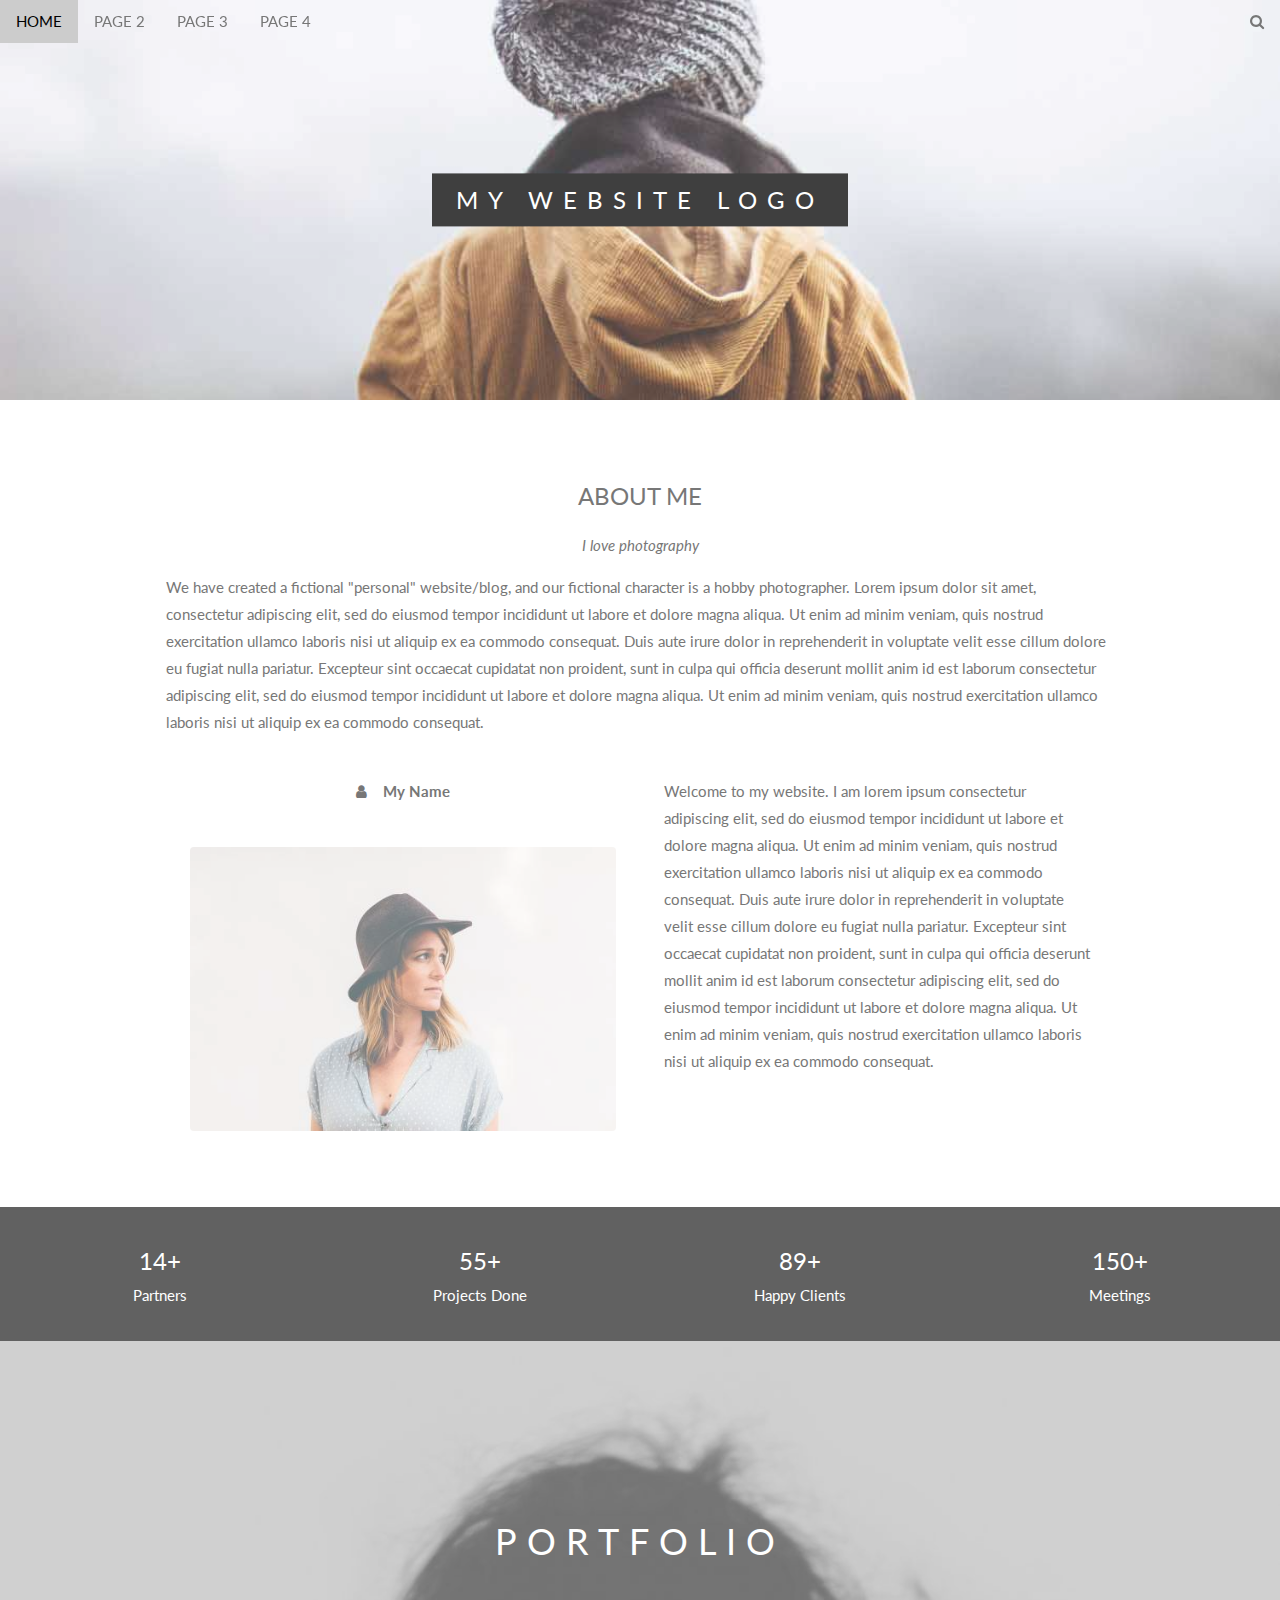
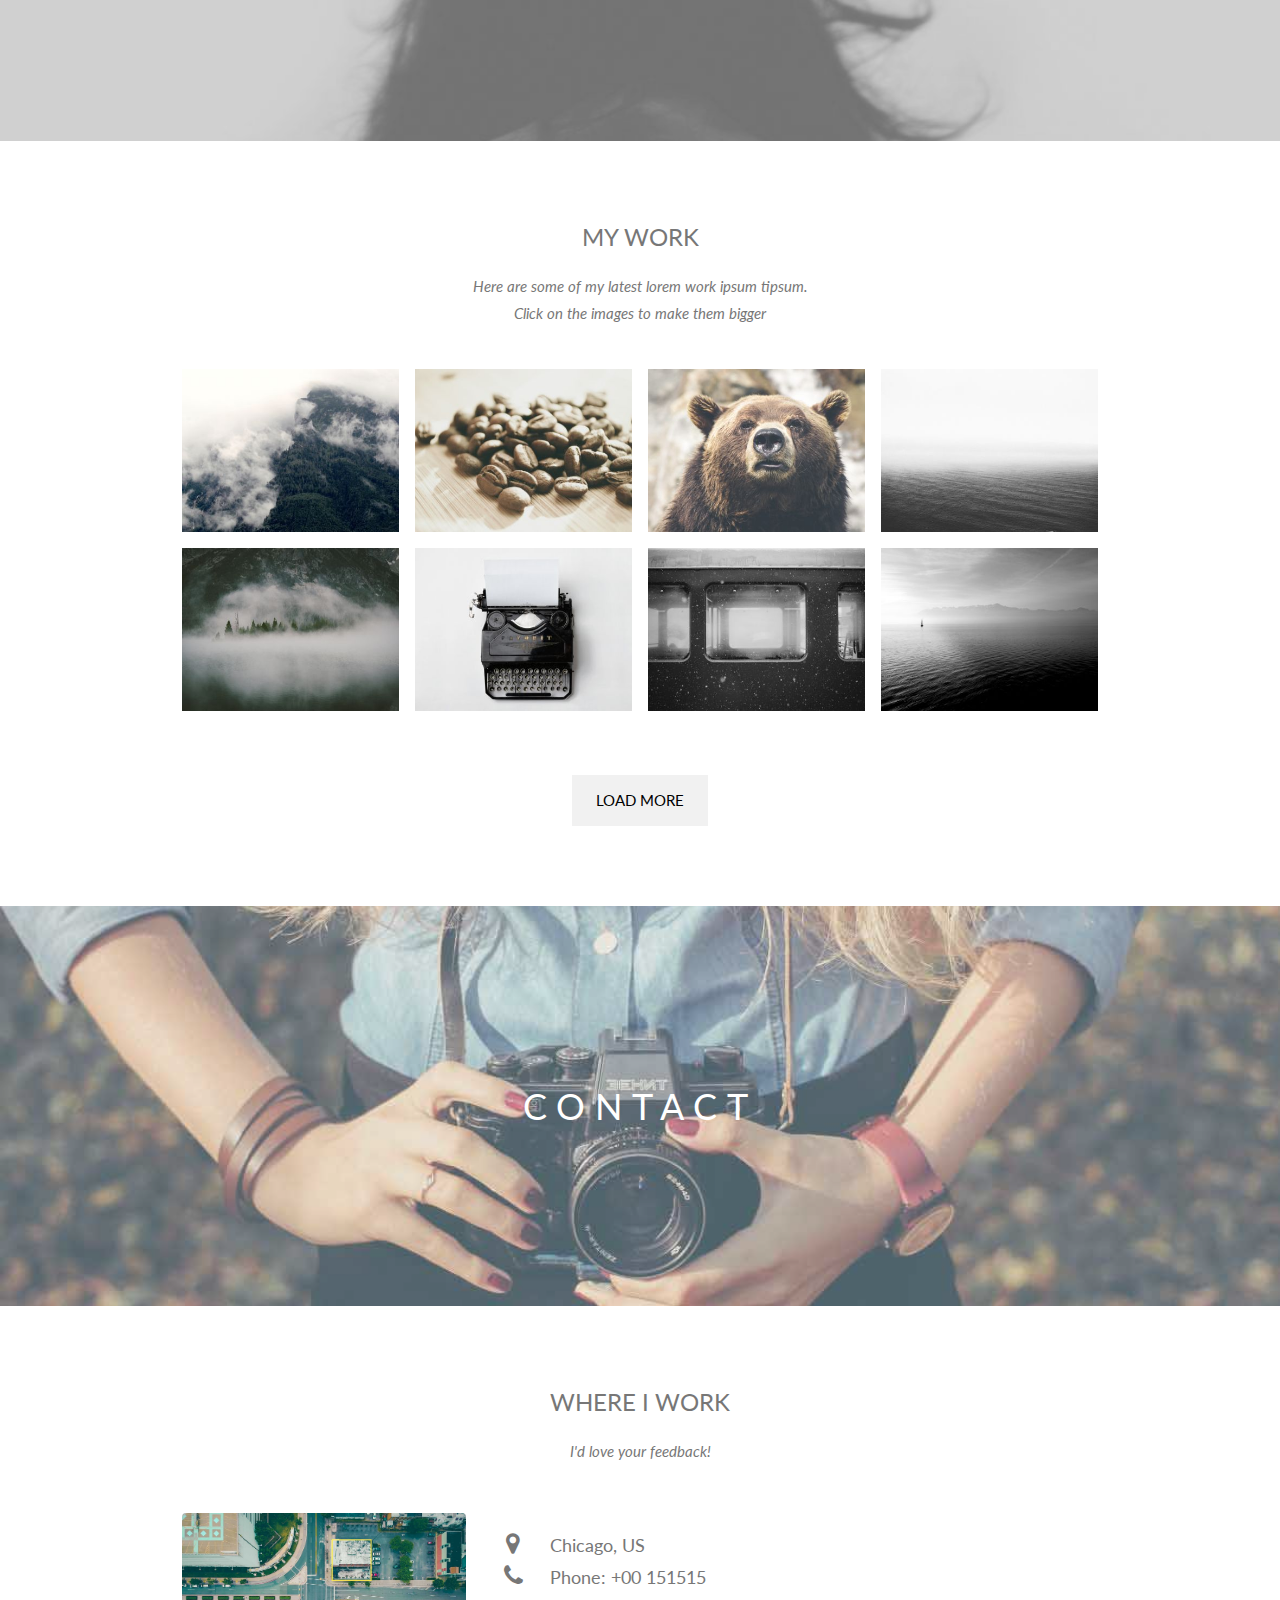
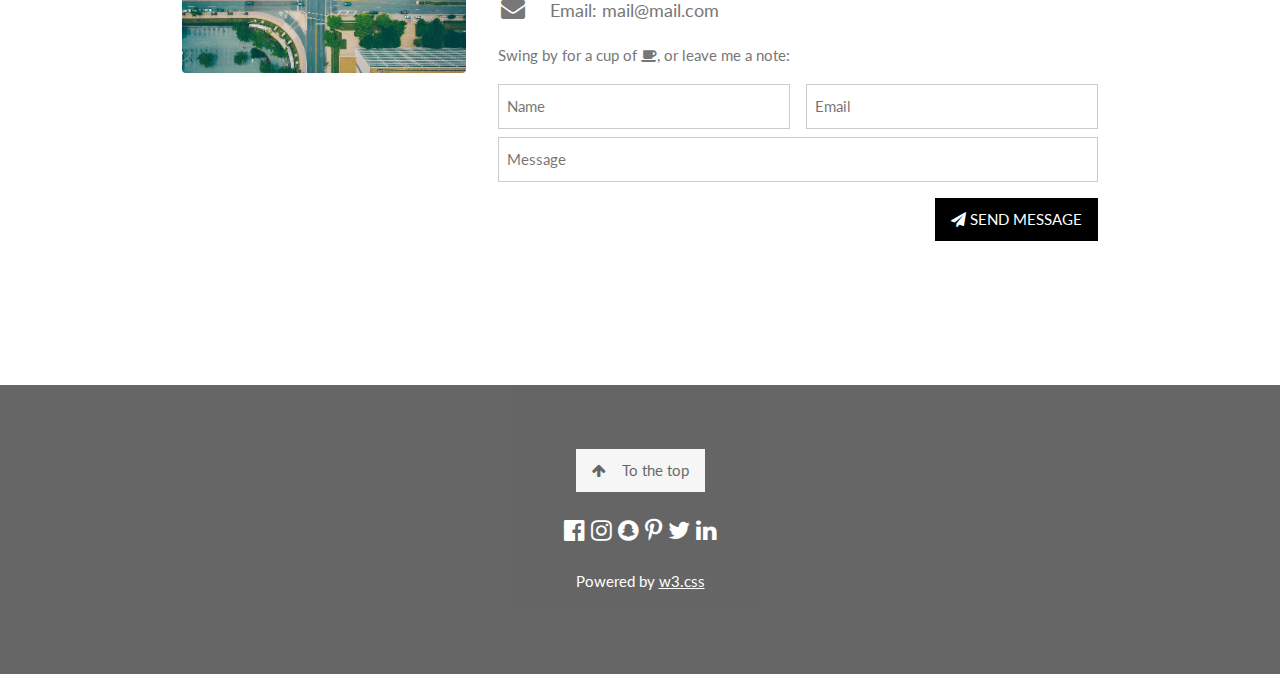
==== index.html @ 4ec5e6ee "Add files via upload" ====
<!DOCTYPE html>

<html>
<title>W3.CSS Template</title>
<meta charset="UTF-8">
<meta name="viewport" content="width=device-width, initial-scale=1">
<link rel="stylesheet" href="css/w3.css">
<link rel="stylesheet" href="css/extras.css">
<link rel="stylesheet" href="https://fonts.googleapis.com/css?family=Lato">
<link rel="stylesheet" href="https://cdnjs.cloudflare.com/ajax/libs/font-awesome/4.7.0/css/font-awesome.min.css">
<body>

<!-- Navbar (sit on top) -->
<div class="w3-top">
  <div class="w3-bar" id="myNavbar">
    <a class="w3-bar-item w3-button w3-hover-black w3-hide-medium w3-hide-large w3-right" href="javascript:void(0);" onclick="toggleFunction()" title="Toggle Navigation Menu">
      <i class="fa fa-bars"></i>
    </a>
    <a href="index.html" class="w3-bar-item w3-button">HOME</a>
    <a href="page2.html" class="w3-bar-item w3-button w3-hide-small">PAGE 2</a>
    <a href="page3.html" class="w3-bar-item w3-button w3-hide-small">PAGE 3</a>
    <a href="page4.html" class="w3-bar-item w3-button w3-hide-small">PAGE 4</a>
    <a href="#" class="w3-bar-item w3-button w3-hide-small w3-right w3-hover-red">
      <i class="fa fa-search"></i>
    </a>
  </div>

  <!-- Navbar on small screens -->
  <div id="navDemo" class="w3-bar-block w3-white w3-hide w3-hide-large w3-hide-medium">
    <a href="page2.html" class="w3-bar-item w3-button" onclick="toggleFunction()">PAGE 2</a>
    <a href="page3.html" class="w3-bar-item w3-button" onclick="toggleFunction()">PAGE 3</a>
    <a href="page4.html" class="w3-bar-item w3-button" onclick="toggleFunction()">PAGE 4</a>
    <a href="#" class="w3-bar-item w3-button">SEARCH</a>
  </div>
</div>

<!-- First Parallax Image with Logo Text -->
<div class="bgimg-1 w3-display-container w3-opacity-min" id="home">
  <div class="w3-display-middle" style="white-space:nowrap;">
    <span class="w3-center w3-padding-large w3-black w3-xlarge w3-wide w3-animate-opacity">MY <span class="w3-hide-small">WEBSITE</span> LOGO</span>
  </div>
</div>

<!-- Container (About Section) -->
<div class="w3-content w3-container w3-padding-64" id="about">
  <h3 class="w3-center">ABOUT ME</h3>
  <p class="w3-center"><em>I love photography</em></p>
  <p>We have created a fictional "personal" website/blog, and our fictional character is a hobby photographer. Lorem ipsum dolor sit amet, consectetur adipiscing elit, sed do eiusmod tempor incididunt ut labore et dolore magna aliqua. Ut enim ad minim veniam,
    quis nostrud exercitation ullamco laboris nisi ut aliquip ex ea commodo consequat. Duis aute irure dolor in reprehenderit in voluptate velit esse cillum dolore eu fugiat nulla pariatur. Excepteur sint occaecat cupidatat non proident, sunt in culpa
    qui officia deserunt mollit anim id est laborum consectetur adipiscing elit, sed do eiusmod tempor incididunt ut labore et dolore magna aliqua. Ut enim ad minim veniam, quis nostrud exercitation ullamco laboris nisi ut aliquip ex ea commodo consequat.</p>
  <div class="w3-row">
    <div class="w3-col m6 w3-center w3-padding-large">
      <p><b><i class="fa fa-user w3-margin-right"></i>My Name</b></p><br>
      <img src="images/avatar_hat.jpg" class="w3-round w3-image w3-opacity w3-hover-opacity-off" alt="Photo of Me" width="500" height="333">
    </div>

    <!-- Hide this text on small devices -->
    <div class="w3-col m6 w3-hide-small w3-padding-large">
      <p>Welcome to my website. I am lorem ipsum consectetur adipiscing elit, sed do eiusmod tempor incididunt ut labore et dolore magna aliqua. Ut enim ad minim veniam, quis nostrud exercitation ullamco laboris nisi ut aliquip ex ea commodo consequat. Duis aute irure
        dolor in reprehenderit in voluptate velit esse cillum dolore eu fugiat nulla pariatur. Excepteur sint occaecat cupidatat non proident, sunt in culpa qui officia deserunt mollit anim id est laborum consectetur adipiscing elit, sed do eiusmod tempor
        incididunt ut labore et dolore magna aliqua. Ut enim ad minim veniam, quis nostrud exercitation ullamco laboris nisi ut aliquip ex ea commodo consequat.</p>
    </div>
  </div>
</div>

<div class="w3-row w3-center w3-dark-grey w3-padding-16">
  <div class="w3-quarter w3-section">
    <span class="w3-xlarge">14+</span><br>
    Partners
  </div>
  <div class="w3-quarter w3-section">
    <span class="w3-xlarge">55+</span><br>
    Projects Done
  </div>
  <div class="w3-quarter w3-section">
    <span class="w3-xlarge">89+</span><br>
    Happy Clients
  </div>
  <div class="w3-quarter w3-section">
    <span class="w3-xlarge">150+</span><br>
    Meetings
  </div>
</div>

<!-- Second Parallax Image with Portfolio Text -->
<div class="bgimg-2 w3-display-container w3-opacity-min">
  <div class="w3-display-middle">
    <span class="w3-xxlarge w3-text-white w3-wide">PORTFOLIO</span>
  </div>
</div>

<!-- Container (Portfolio Section) -->
<div class="w3-content w3-container w3-padding-64" id="portfolio">
  <h3 class="w3-center">MY WORK</h3>
  <p class="w3-center"><em>Here are some of my latest lorem work ipsum tipsum.<br> Click on the images to make them bigger</em></p><br>

  <!-- Responsive Grid. Four columns on tablets, laptops and desktops. Will stack on mobile devices/small screens (100% width) -->
  <div class="w3-row-padding w3-center">
    <div class="w3-col m3">
      <img src="images/p1.jpg" style="width:100%" onclick="onClick(this)" class="w3-hover-opacity" alt="The mist over the mountains">
    </div>

    <div class="w3-col m3">
      <img src="images/p2.jpg" style="width:100%" onclick="onClick(this)" class="w3-hover-opacity" alt="Coffee beans">
    </div>

    <div class="w3-col m3">
      <img src="images/p3.jpg" style="width:100%" onclick="onClick(this)" class="w3-hover-opacity" alt="Bear closeup">
    </div>

    <div class="w3-col m3">
      <img src="images/p4.jpg" style="width:100%" onclick="onClick(this)" class="w3-hover-opacity" alt="Quiet ocean">
    </div>
  </div>

  <div class="w3-row-padding w3-center w3-section">
    <div class="w3-col m3">
      <img src="images/p5.jpg" style="width:100%" onclick="onClick(this)" class="w3-hover-opacity" alt="The mist">
    </div>

    <div class="w3-col m3">
      <img src="images/p6.jpg" style="width:100%" onclick="onClick(this)" class="w3-hover-opacity" alt="My beloved typewriter">
    </div>

    <div class="w3-col m3">
      <img src="images/p7.jpg" style="width:100%" onclick="onClick(this)" class="w3-hover-opacity" alt="Empty ghost train">
    </div>

    <div class="w3-col m3">
      <img src="images/p8.jpg" style="width:100%" onclick="onClick(this)" class="w3-hover-opacity" alt="Sailing">
    </div>
    <button class="w3-button w3-padding-large w3-light-grey" style="margin-top:64px">LOAD MORE</button>
  </div>
</div>

<!-- Modal for full size images on click-->
<div id="modal01" class="w3-modal w3-black" onclick="this.style.display='none'">
  <span class="w3-button w3-large w3-black w3-display-topright" title="Close Modal Image"><i class="fa fa-remove"></i></span>
  <div class="w3-modal-content w3-animate-zoom w3-center w3-transparent w3-padding-64">
    <img id="img01" class="w3-image">
    <p id="caption" class="w3-opacity w3-large"></p>
  </div>
</div>

<!-- Third Parallax Image with Portfolio Text -->
<div class="bgimg-3 w3-display-container w3-opacity-min">
  <div class="w3-display-middle">
     <span class="w3-xxlarge w3-text-white w3-wide">CONTACT</span>
  </div>
</div>

<!-- Container (Contact Section) -->
<div class="w3-content w3-container w3-padding-64" id="contact">
  <h3 class="w3-center">WHERE I WORK</h3>
  <p class="w3-center"><em>I'd love your feedback!</em></p>

  <div class="w3-row w3-padding-32 w3-section">
    <div class="w3-col m4 w3-container">
      <img src="images/map.jpg" class="w3-image w3-round" style="width:100%">
    </div>
    <div class="w3-col m8 w3-panel">
      <div class="w3-large w3-margin-bottom">
        <i class="fa fa-map-marker fa-fw w3-hover-text-black w3-xlarge w3-margin-right"></i> Chicago, US<br>
        <i class="fa fa-phone fa-fw w3-hover-text-black w3-xlarge w3-margin-right"></i> Phone: +00 151515<br>
        <i class="fa fa-envelope fa-fw w3-hover-text-black w3-xlarge w3-margin-right"></i> Email: mail@mail.com<br>
      </div>
      <p>Swing by for a cup of <i class="fa fa-coffee"></i>, or leave me a note:</p>
      <form action="/action_page.php" target="_blank">
        <div class="w3-row-padding" style="margin:0 -16px 8px -16px">
          <div class="w3-half">
            <input class="w3-input w3-border" type="text" placeholder="Name" required name="Name">
          </div>
          <div class="w3-half">
            <input class="w3-input w3-border" type="text" placeholder="Email" required name="Email">
          </div>
        </div>
        <input class="w3-input w3-border" type="text" placeholder="Message" required name="Message">
        <button class="w3-button w3-black w3-right w3-section" type="submit">
          <i class="fa fa-paper-plane"></i> SEND MESSAGE
        </button>
      </form>
    </div>
  </div>
</div>

<!-- Footer -->
<footer class="w3-center w3-black w3-padding-64 w3-opacity w3-hover-opacity-off">
  <a href="#home" class="w3-button w3-light-grey"><i class="fa fa-arrow-up w3-margin-right"></i>To the top</a>
  <div class="w3-xlarge w3-section">
    <i class="fa fa-facebook-official w3-hover-opacity"></i>
    <i class="fa fa-instagram w3-hover-opacity"></i>
    <i class="fa fa-snapchat w3-hover-opacity"></i>
    <i class="fa fa-pinterest-p w3-hover-opacity"></i>
    <i class="fa fa-twitter w3-hover-opacity"></i>
    <i class="fa fa-linkedin w3-hover-opacity"></i>
  </div>
  <p>Powered by <a href="https://www.w3schools.com/w3css/default.asp" title="W3.CSS" target="_blank" class="w3-hover-text-green">w3.css</a></p>
</footer>

<script>
// Modal Image Gallery
function onClick(element) {
  document.getElementById("img01").src = element.src;
  document.getElementById("modal01").style.display = "block";
  var captionText = document.getElementById("caption");
  captionText.innerHTML = element.alt;
}

// Change style of navbar on scroll
window.onscroll = function() {myFunction()};
function myFunction() {
    var navbar = document.getElementById("myNavbar");
    if (document.body.scrollTop > 100 || document.documentElement.scrollTop > 100) {
        navbar.className = "w3-bar" + " w3-card" + " w3-animate-top" + " w3-white";
    } else {
        navbar.className = navbar.className.replace(" w3-card w3-animate-top w3-white", "");
    }
}

// Used to toggle the menu on small screens when clicking on the menu button
function toggleFunction() {
    var x = document.getElementById("navDemo");
    if (x.className.indexOf("w3-show") == -1) {
        x.className += " w3-show";
    } else {
        x.className = x.className.replace(" w3-show", "");
    }
}
</script>

</body>
</html>
---- css/extras.css ----
body,h1,h2,h3,h4,h5,h6 {font-family: "Lato", sans-serif;}
body, html {
  height: 100%;
  color: #777;
  line-height: 1.8;
}

/* Create a Parallax Effect */
.bgimg-1, .bgimg-2, .bgimg-3 {
  background-attachment: fixed;
  background-position: center;
  background-repeat: no-repeat;
  background-size: cover;
}

/* First image (Logo. Full height) */
.bgimg-1 {
  background-image: url('../images/parallax1.jpg');
  min-height: 100%;
}

/* Second image (Portfolio) */
.bgimg-2 {
  background-image: url("../images/parallax2.jpg");
  min-height: 400px;
}

/* Third image (Contact) */
.bgimg-3 {
  background-image: url("../images/parallax3.jpg");
  min-height: 400px;
}

.w3-wide {letter-spacing: 10px;}
.w3-hover-opacity {cursor: pointer;}

/* Turn off parallax scrolling for tablets and phones */
@media only screen and (max-device-width: 1600px) {
  .bgimg-1, .bgimg-2, .bgimg-3 {
    background-attachment: scroll;
    min-height: 400px;
  }
}
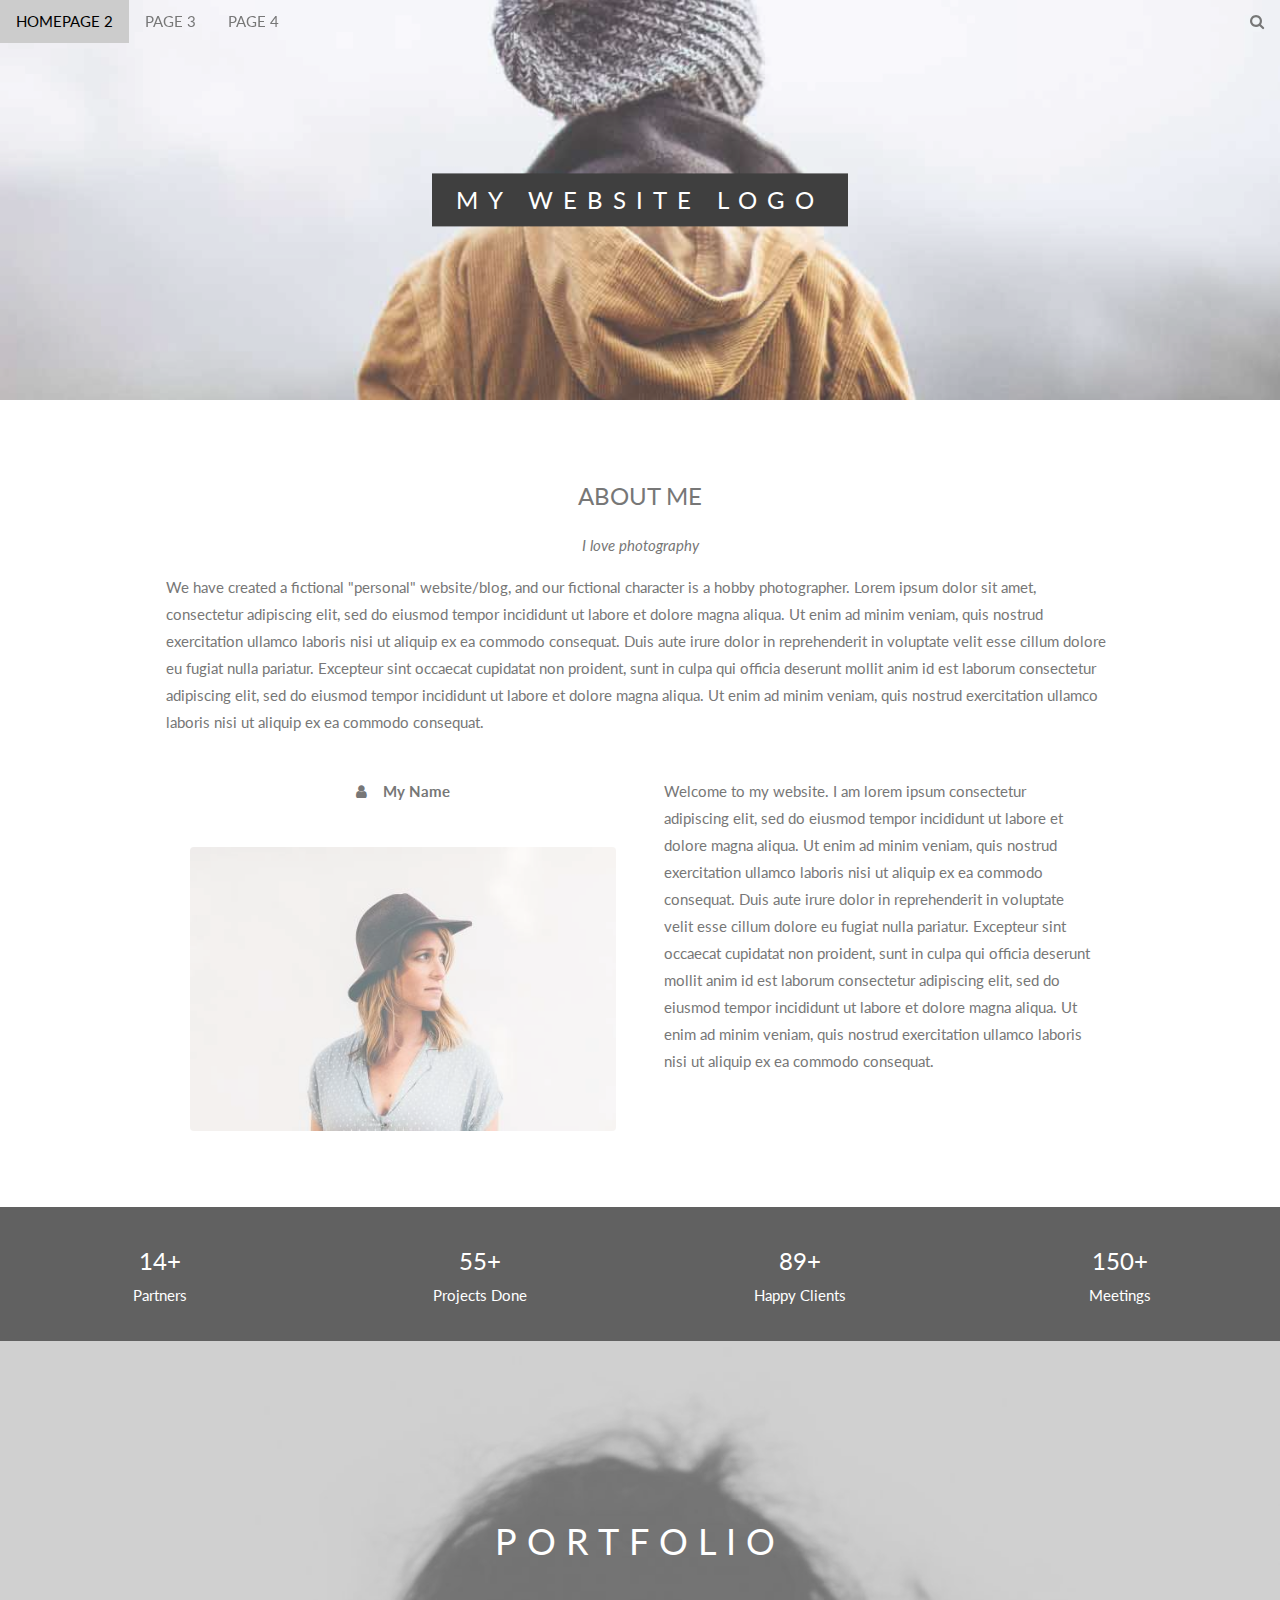
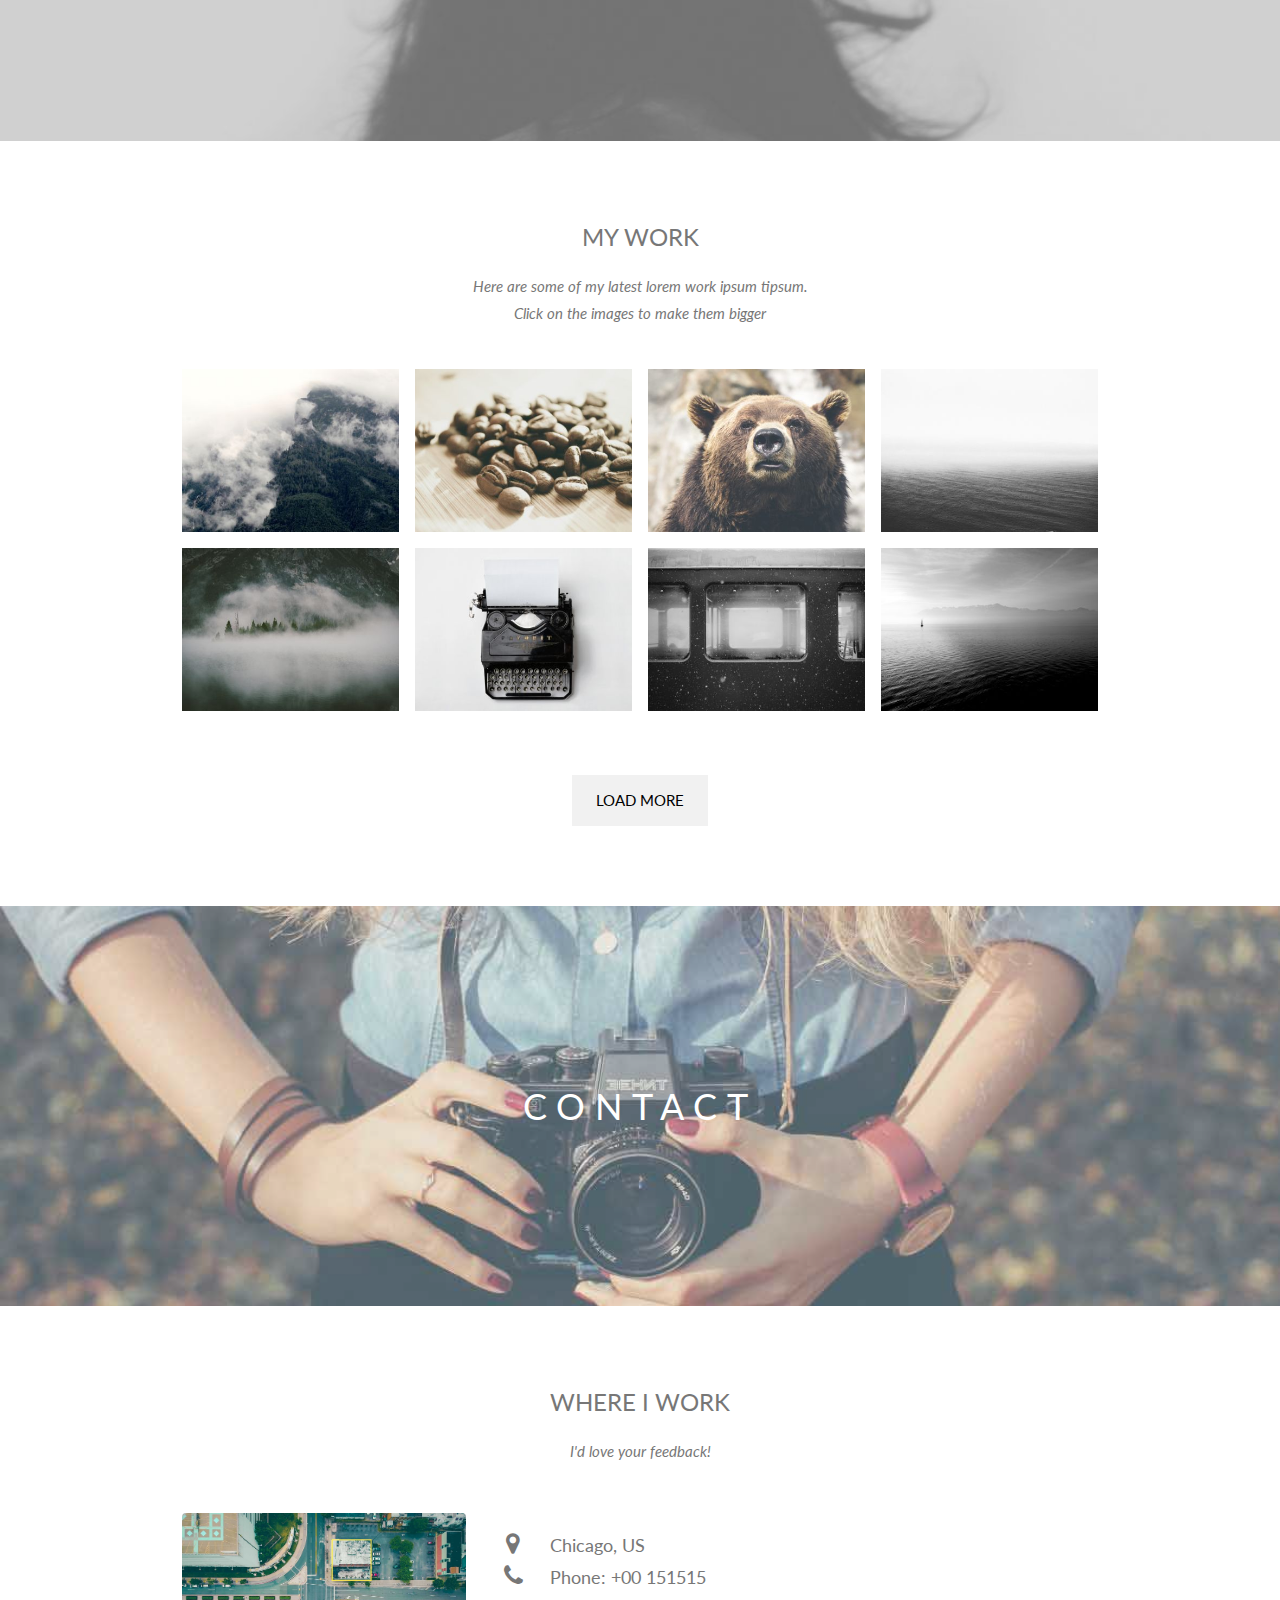
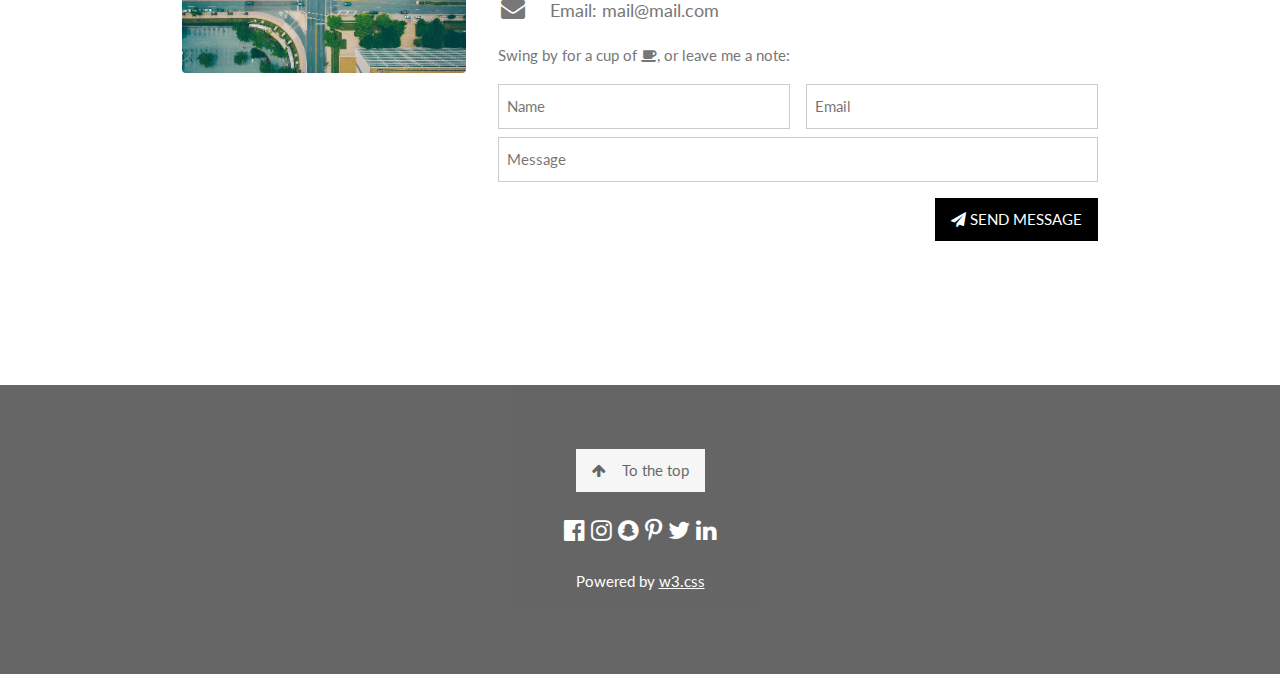
==== commit e6c10484: "Hi i made an edit to index.html" ====
--- a/index.html
+++ b/index.html
@@ -16,7 +16,7 @@
     <a class="w3-bar-item w3-button w3-hover-black w3-hide-medium w3-hide-large w3-right" href="javascript:void(0);" onclick="toggleFunction()" title="Toggle Navigation Menu">
       <i class="fa fa-bars"></i>
     </a>
-    <a href="index.html" class="w3-bar-item w3-button">HOME</a>
+    <a href="index.html" class="w3-bar-item w3-button">HOME</hi
     <a href="page2.html" class="w3-bar-item w3-button w3-hide-small">PAGE 2</a>
     <a href="page3.html" class="w3-bar-item w3-button w3-hide-small">PAGE 3</a>
     <a href="page4.html" class="w3-bar-item w3-button w3-hide-small">PAGE 4</a>
@@ -30,7 +30,7 @@
     <a href="page2.html" class="w3-bar-item w3-button" onclick="toggleFunction()">PAGE 2</a>
     <a href="page3.html" class="w3-bar-item w3-button" onclick="toggleFunction()">PAGE 3</a>
     <a href="page4.html" class="w3-bar-item w3-button" onclick="toggleFunction()">PAGE 4</a>
-    <a href="#" class="w3-bar-item w3-button">SEARCH</a>
+    <a href="#" class="w3-bar-item w3-button">SEARCH Hi</a>
   </div>
 </div>
 
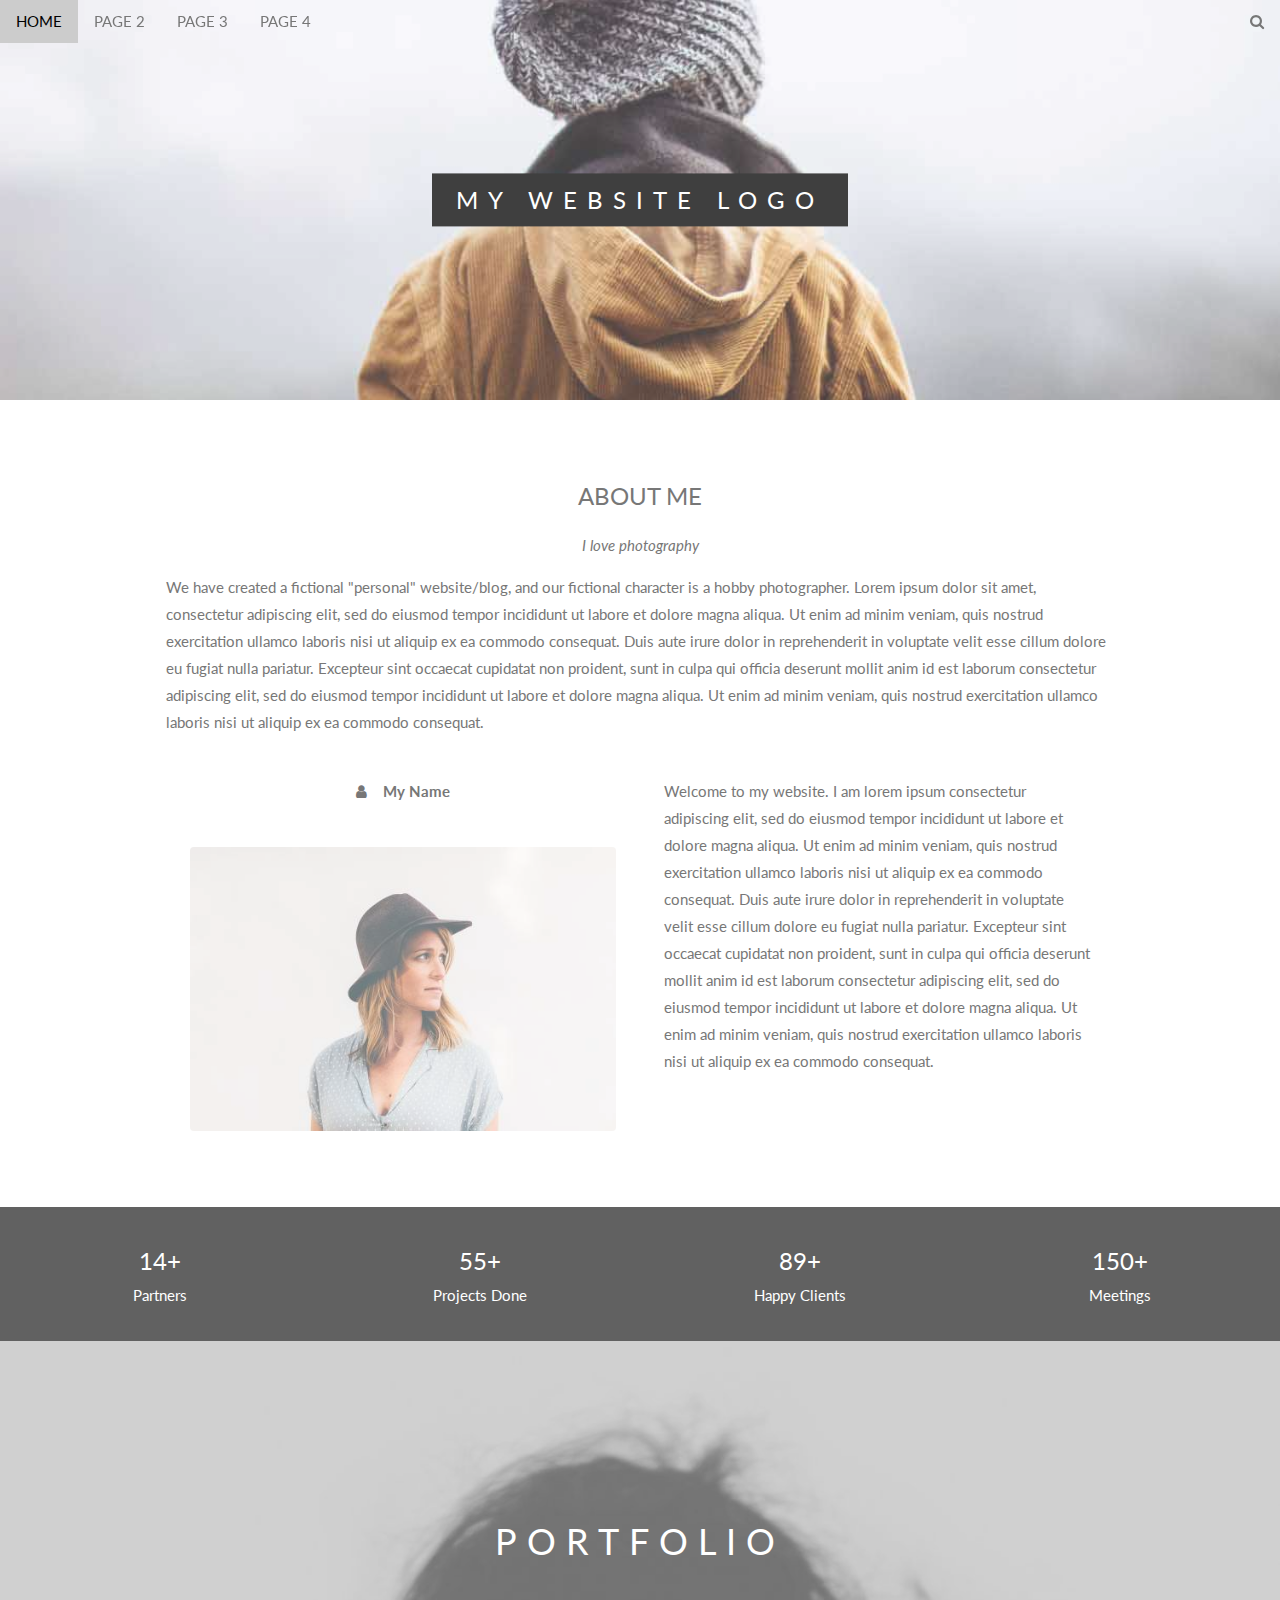
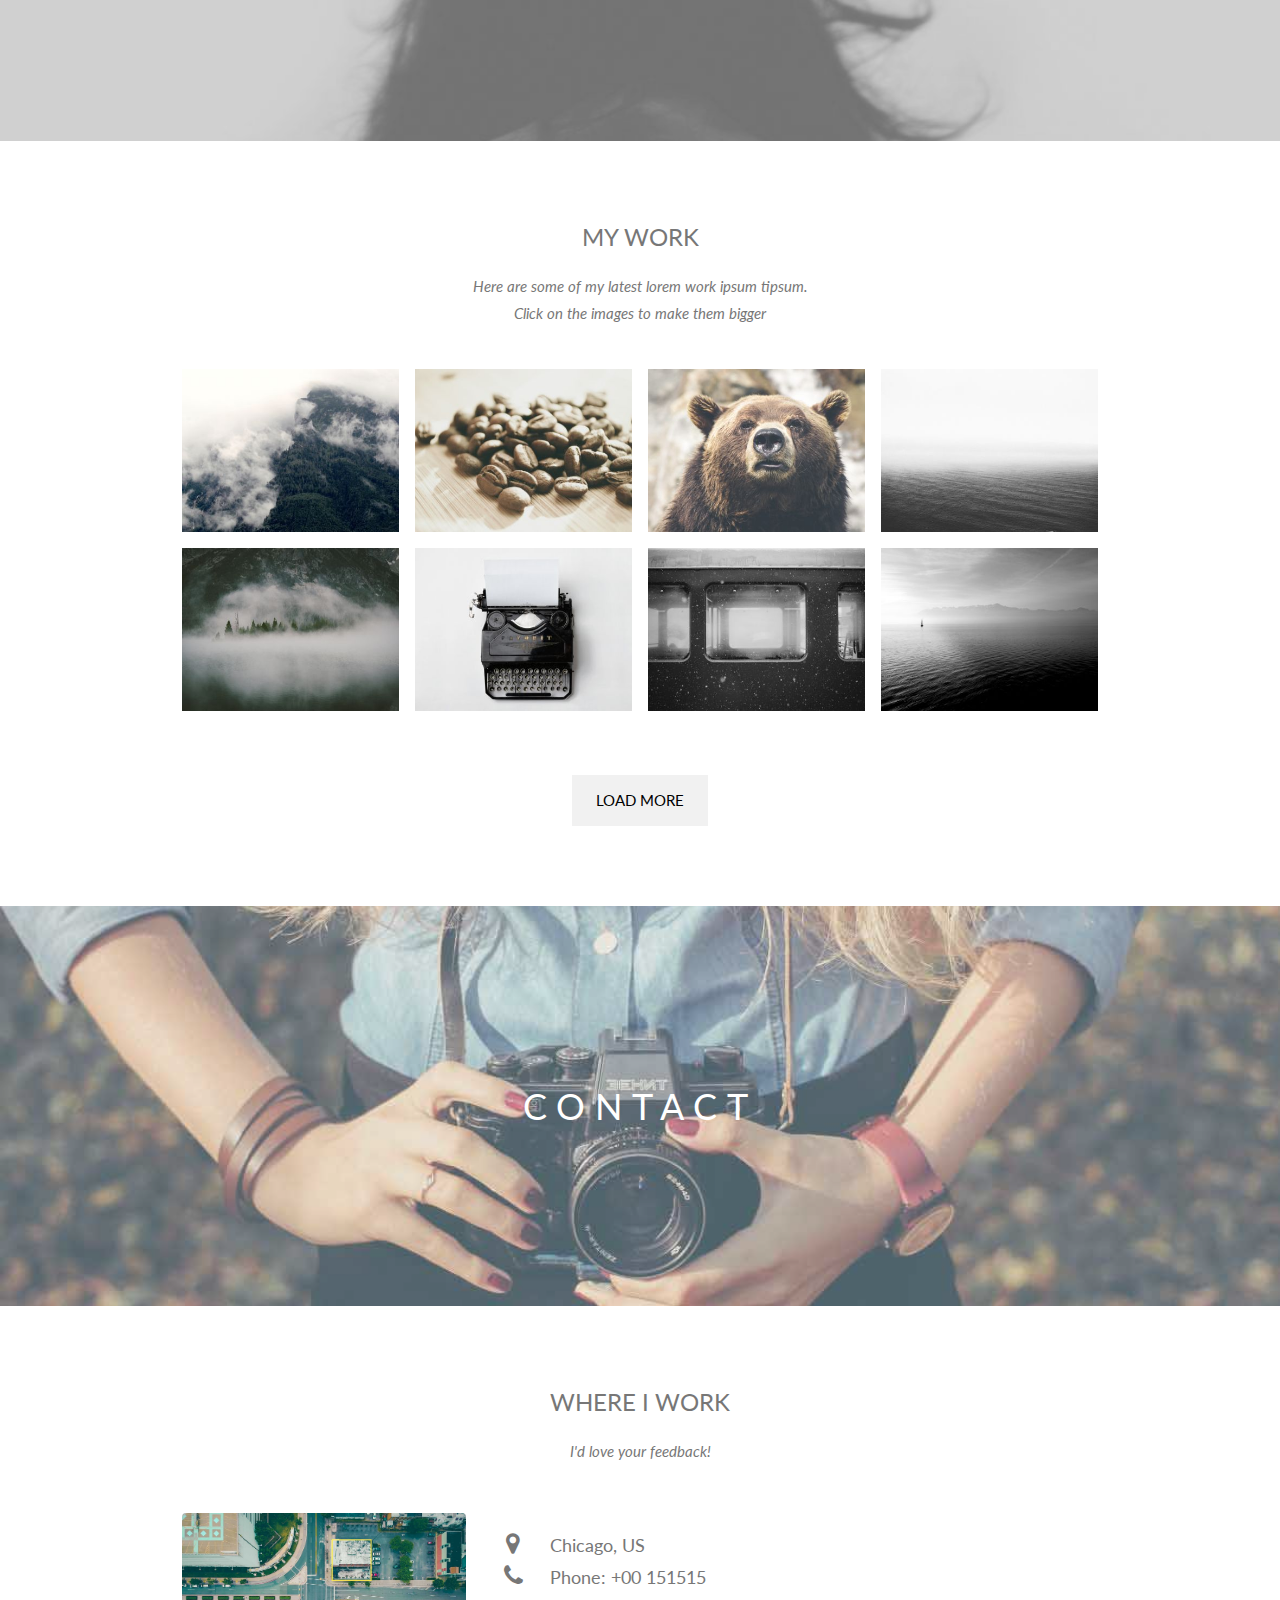
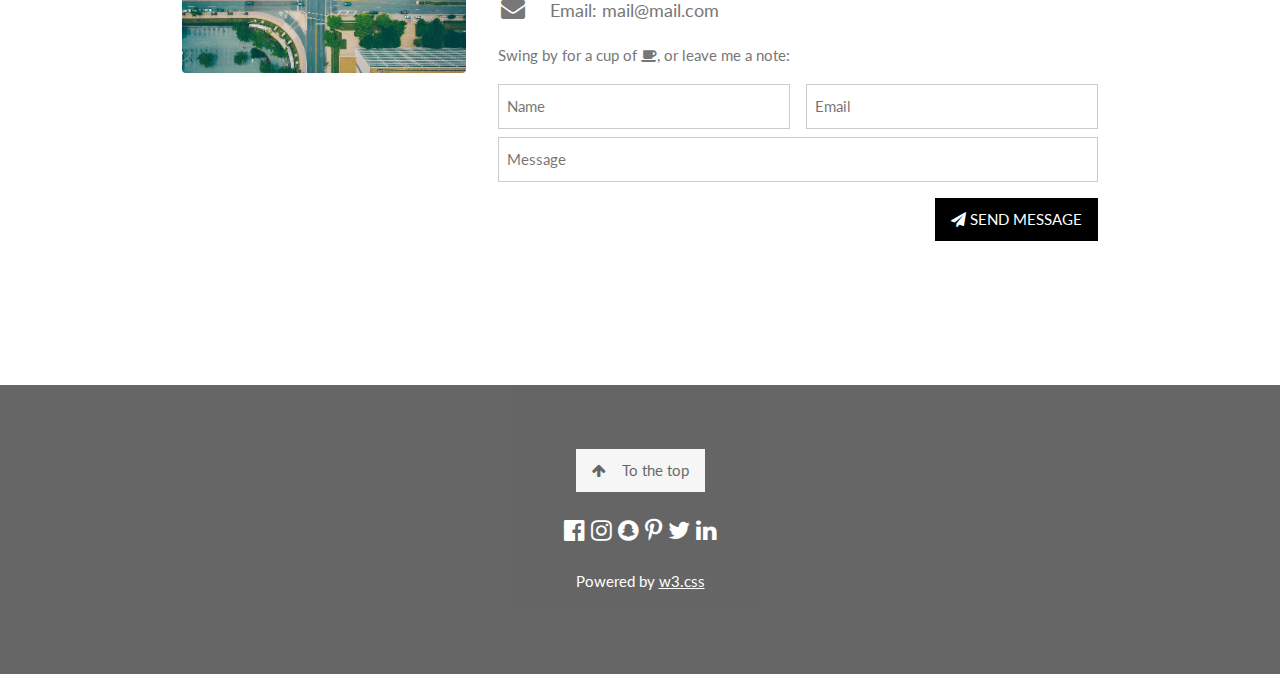
==== commit aad15d9a: "Made a comment on index.html" ====
--- a/index.html
+++ b/index.html
@@ -10,13 +10,16 @@
 <link rel="stylesheet" href="https://cdnjs.cloudflare.com/ajax/libs/font-awesome/4.7.0/css/font-awesome.min.css">
 <body>
 
+
+<!-- this is my edit -->
+
 <!-- Navbar (sit on top) -->
 <div class="w3-top">
   <div class="w3-bar" id="myNavbar">
     <a class="w3-bar-item w3-button w3-hover-black w3-hide-medium w3-hide-large w3-right" href="javascript:void(0);" onclick="toggleFunction()" title="Toggle Navigation Menu">
       <i class="fa fa-bars"></i>
     </a>
-    <a href="index.html" class="w3-bar-item w3-button">HOME</hi
+    <a href="index.html" class="w3-bar-item w3-button">HOME</a>
     <a href="page2.html" class="w3-bar-item w3-button w3-hide-small">PAGE 2</a>
     <a href="page3.html" class="w3-bar-item w3-button w3-hide-small">PAGE 3</a>
     <a href="page4.html" class="w3-bar-item w3-button w3-hide-small">PAGE 4</a>
@@ -30,7 +33,7 @@
     <a href="page2.html" class="w3-bar-item w3-button" onclick="toggleFunction()">PAGE 2</a>
     <a href="page3.html" class="w3-bar-item w3-button" onclick="toggleFunction()">PAGE 3</a>
     <a href="page4.html" class="w3-bar-item w3-button" onclick="toggleFunction()">PAGE 4</a>
-    <a href="#" class="w3-bar-item w3-button">SEARCH Hi</a>
+    <a href="#" class="w3-bar-item w3-button">SEARCH</a>
   </div>
 </div>
 
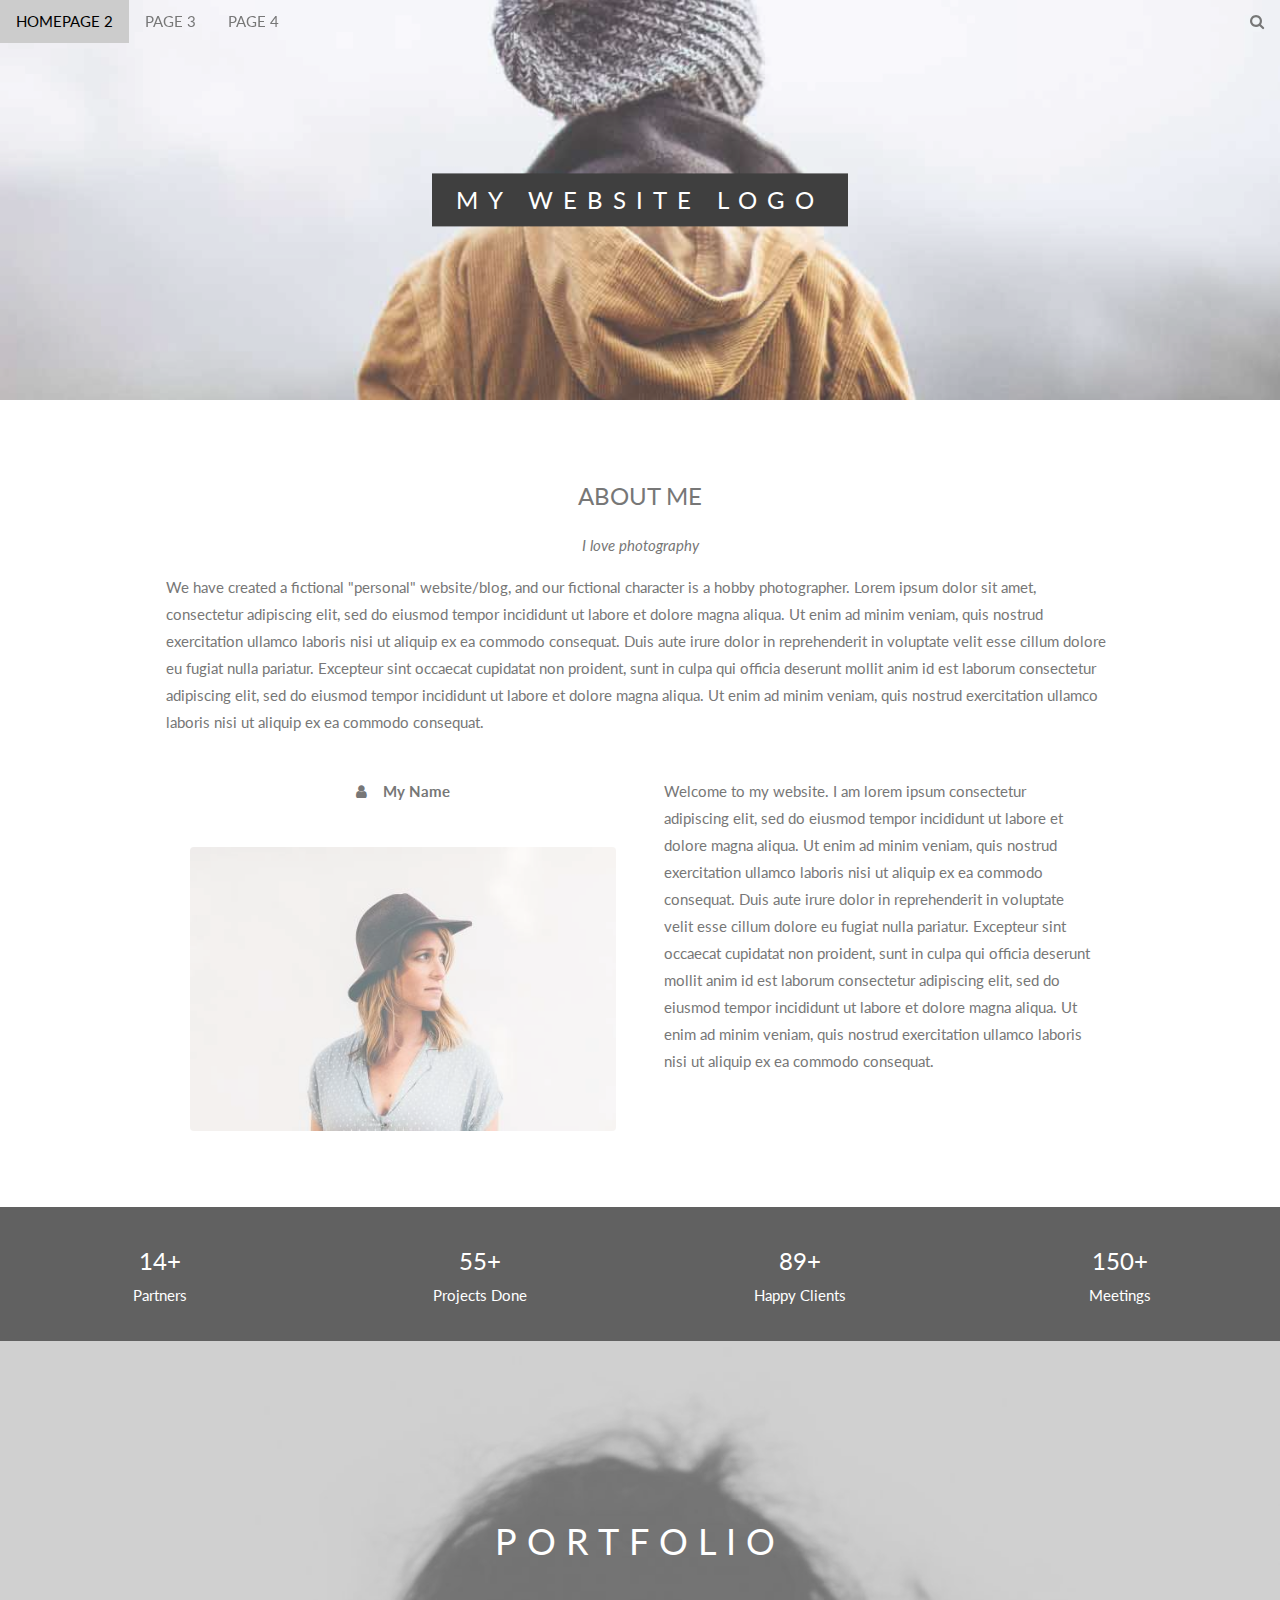
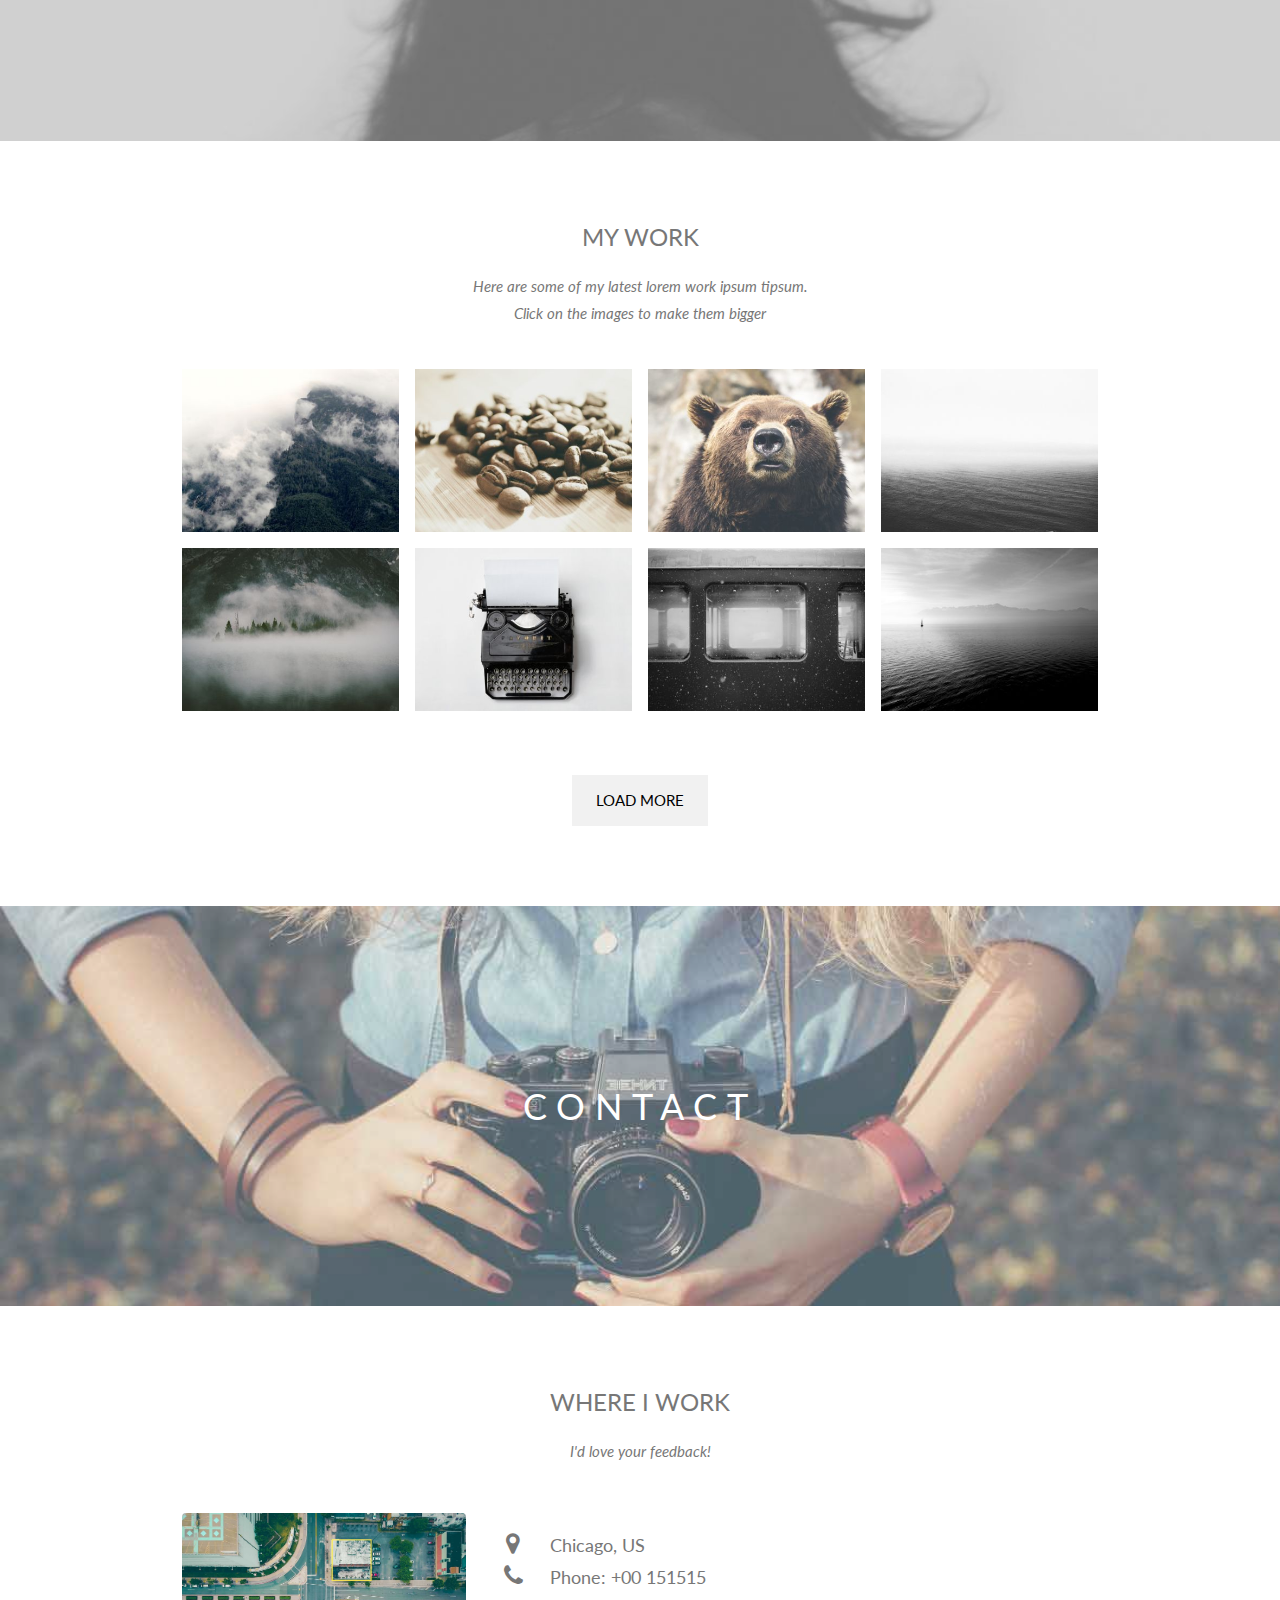
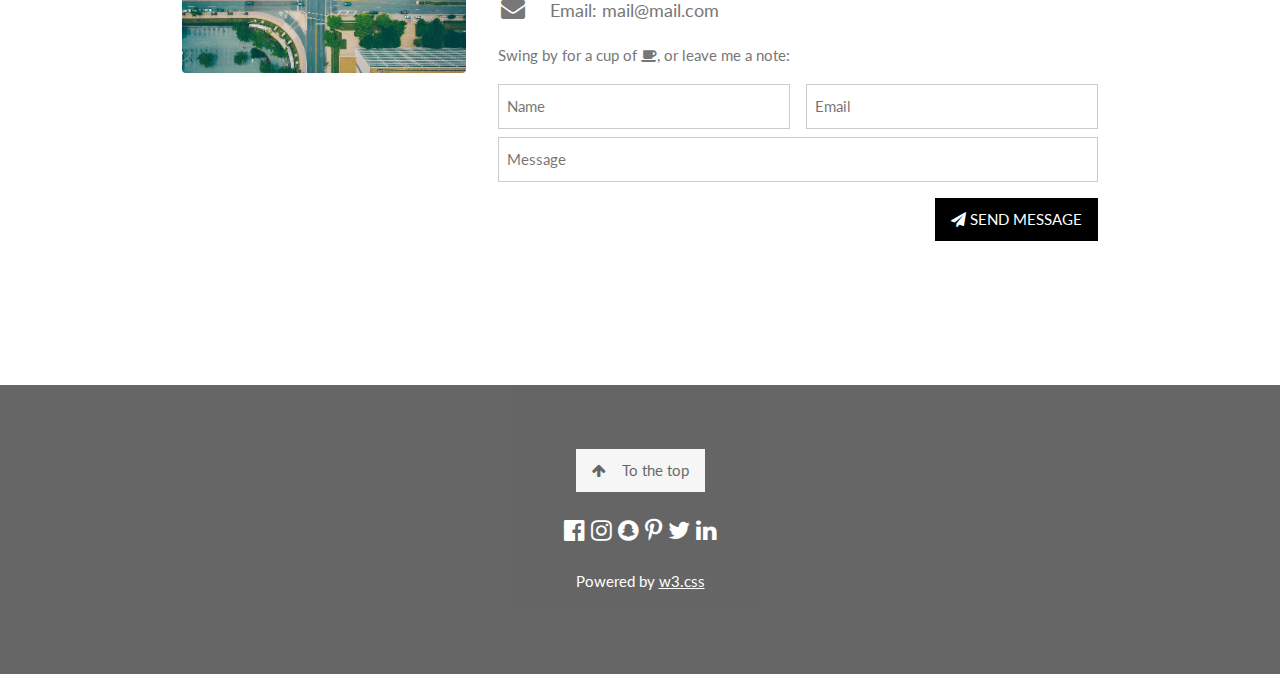
==== commit 25c9fc28: "Merge pull request #1 from eecs330-g66/varun" ====
--- a/index.html
+++ b/index.html
@@ -10,16 +10,13 @@
 <link rel="stylesheet" href="https://cdnjs.cloudflare.com/ajax/libs/font-awesome/4.7.0/css/font-awesome.min.css">
 <body>
 
-
-<!-- this is my edit -->
-
 <!-- Navbar (sit on top) -->
 <div class="w3-top">
   <div class="w3-bar" id="myNavbar">
     <a class="w3-bar-item w3-button w3-hover-black w3-hide-medium w3-hide-large w3-right" href="javascript:void(0);" onclick="toggleFunction()" title="Toggle Navigation Menu">
       <i class="fa fa-bars"></i>
     </a>
-    <a href="index.html" class="w3-bar-item w3-button">HOME</a>
+    <a href="index.html" class="w3-bar-item w3-button">HOME</hi
     <a href="page2.html" class="w3-bar-item w3-button w3-hide-small">PAGE 2</a>
     <a href="page3.html" class="w3-bar-item w3-button w3-hide-small">PAGE 3</a>
     <a href="page4.html" class="w3-bar-item w3-button w3-hide-small">PAGE 4</a>
@@ -33,7 +30,7 @@
     <a href="page2.html" class="w3-bar-item w3-button" onclick="toggleFunction()">PAGE 2</a>
     <a href="page3.html" class="w3-bar-item w3-button" onclick="toggleFunction()">PAGE 3</a>
     <a href="page4.html" class="w3-bar-item w3-button" onclick="toggleFunction()">PAGE 4</a>
-    <a href="#" class="w3-bar-item w3-button">SEARCH</a>
+    <a href="#" class="w3-bar-item w3-button">SEARCH Hi</a>
   </div>
 </div>
 
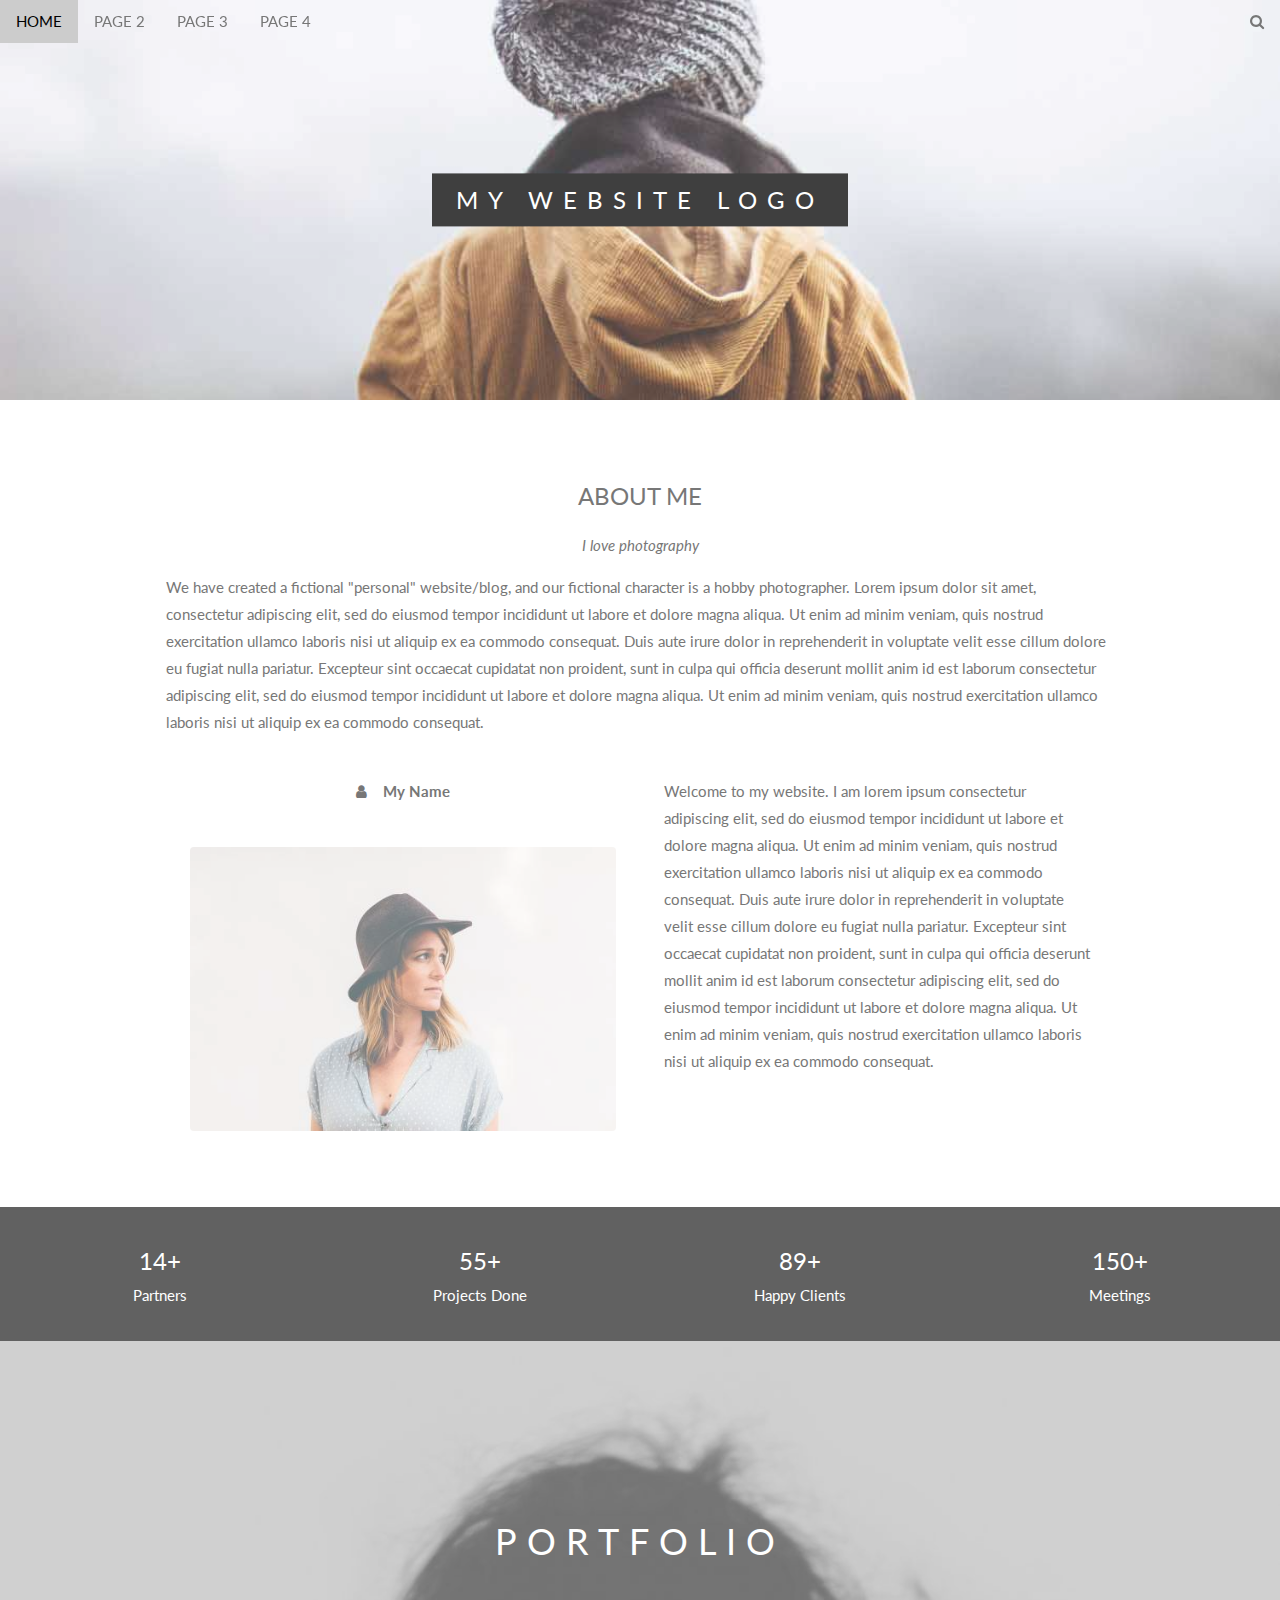
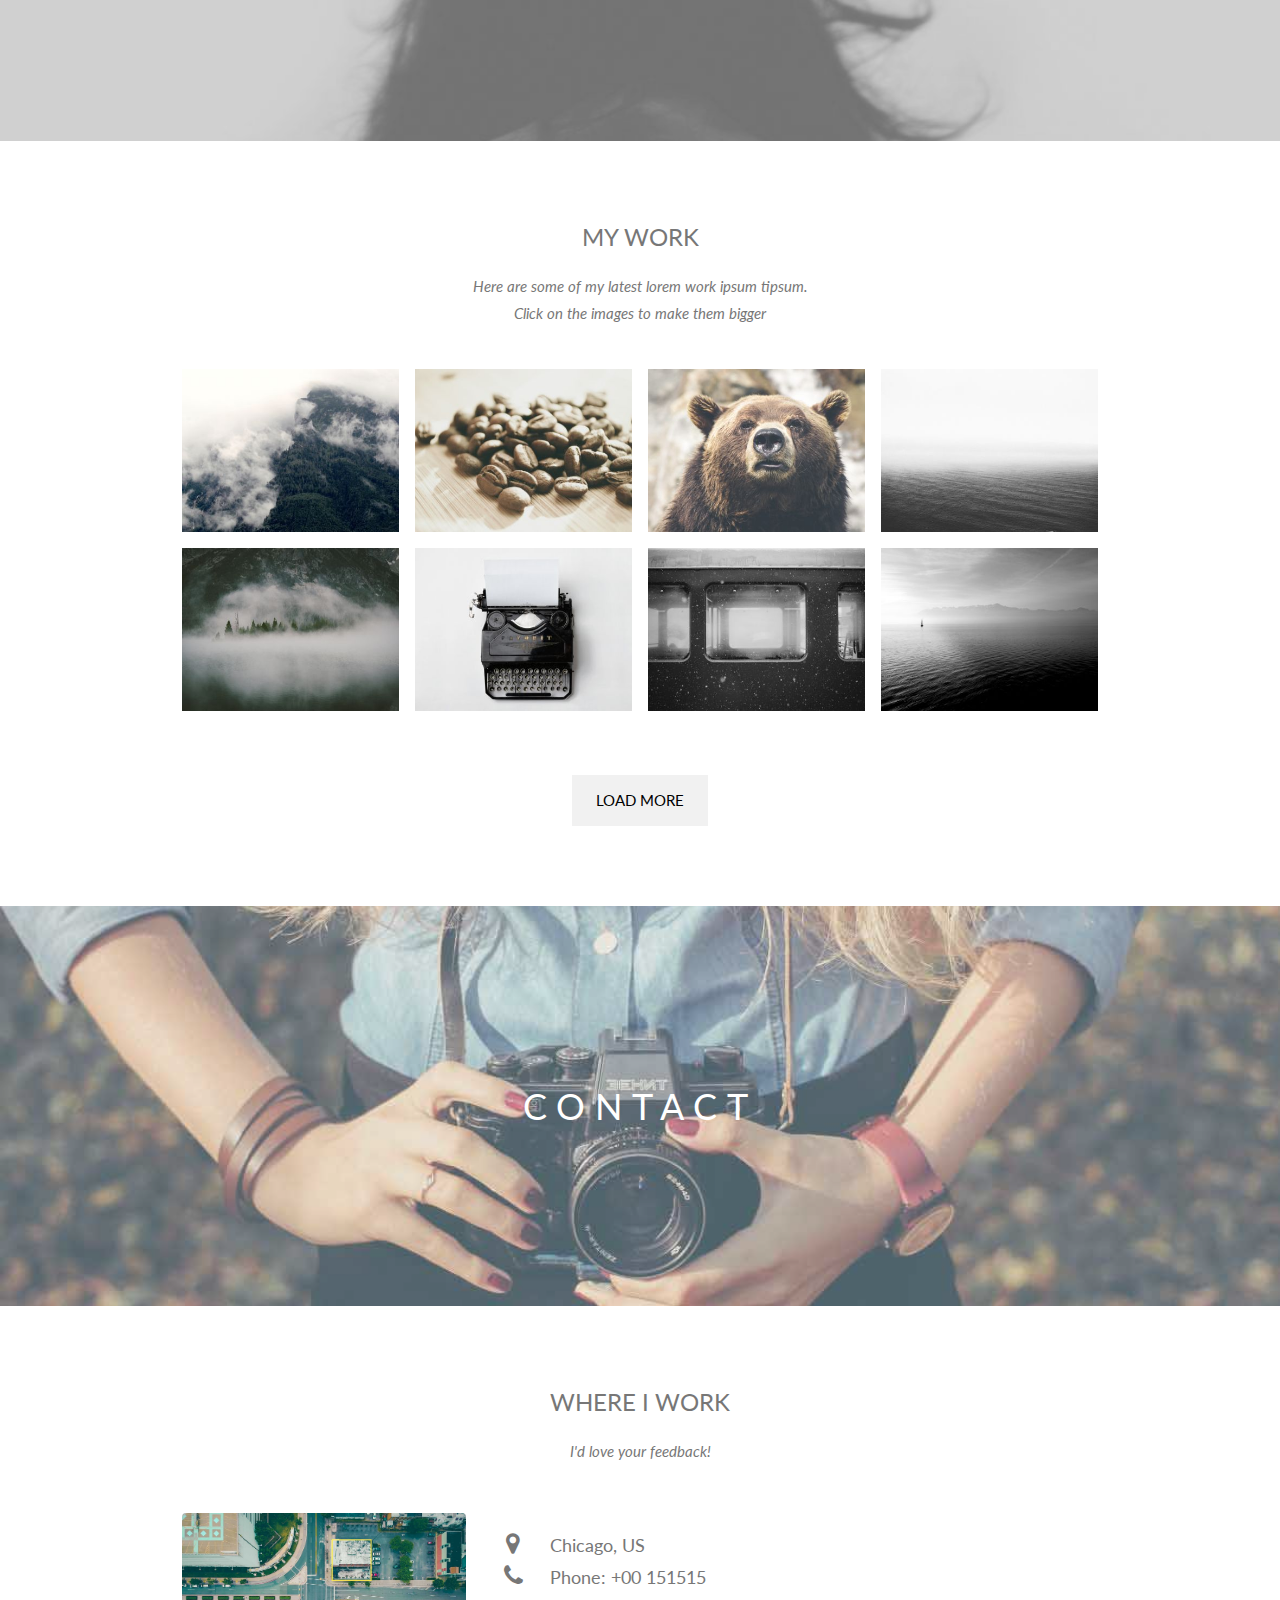
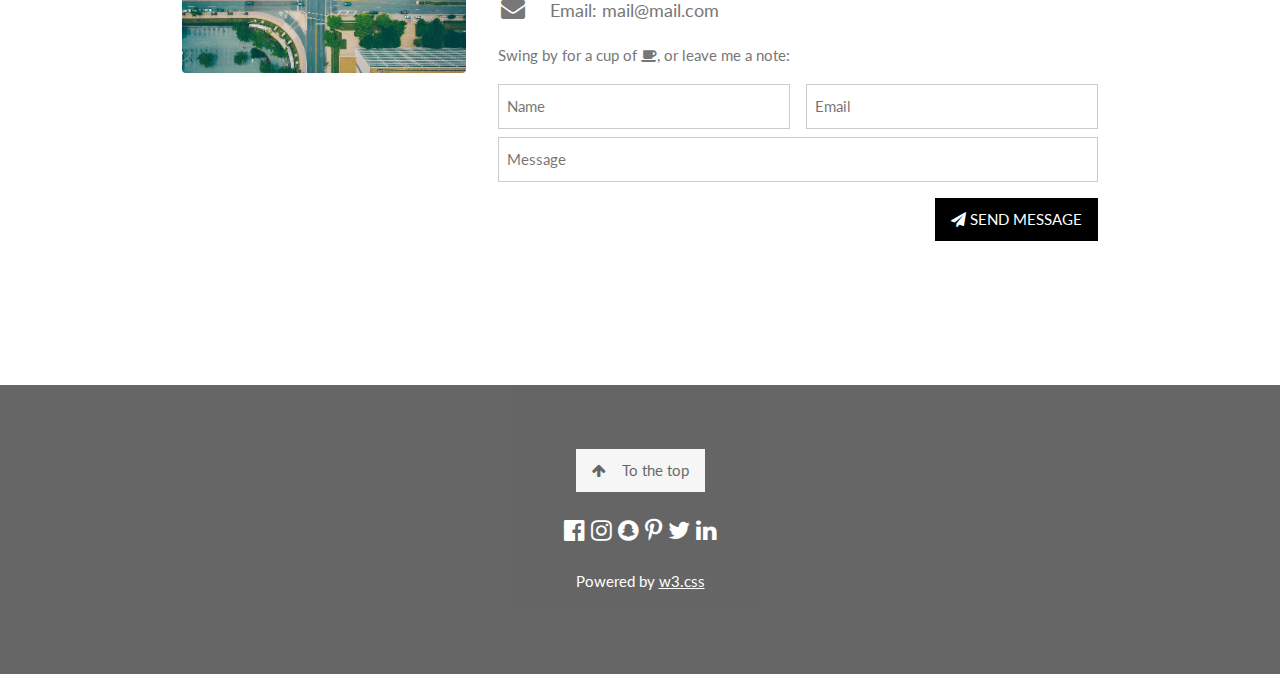
==== commit 2c91ee2b: "Revert "Hi i made an edit to index.html"" ====
--- a/index.html
+++ b/index.html
@@ -10,13 +10,16 @@
 <link rel="stylesheet" href="https://cdnjs.cloudflare.com/ajax/libs/font-awesome/4.7.0/css/font-awesome.min.css">
 <body>
 
+
+<!-- this is my edit -->
+
 <!-- Navbar (sit on top) -->
 <div class="w3-top">
   <div class="w3-bar" id="myNavbar">
     <a class="w3-bar-item w3-button w3-hover-black w3-hide-medium w3-hide-large w3-right" href="javascript:void(0);" onclick="toggleFunction()" title="Toggle Navigation Menu">
       <i class="fa fa-bars"></i>
     </a>
-    <a href="index.html" class="w3-bar-item w3-button">HOME</hi
+    <a href="index.html" class="w3-bar-item w3-button">HOME</a>
     <a href="page2.html" class="w3-bar-item w3-button w3-hide-small">PAGE 2</a>
     <a href="page3.html" class="w3-bar-item w3-button w3-hide-small">PAGE 3</a>
     <a href="page4.html" class="w3-bar-item w3-button w3-hide-small">PAGE 4</a>
@@ -30,7 +33,7 @@
     <a href="page2.html" class="w3-bar-item w3-button" onclick="toggleFunction()">PAGE 2</a>
     <a href="page3.html" class="w3-bar-item w3-button" onclick="toggleFunction()">PAGE 3</a>
     <a href="page4.html" class="w3-bar-item w3-button" onclick="toggleFunction()">PAGE 4</a>
-    <a href="#" class="w3-bar-item w3-button">SEARCH Hi</a>
+    <a href="#" class="w3-bar-item w3-button">SEARCH</a>
   </div>
 </div>
 
